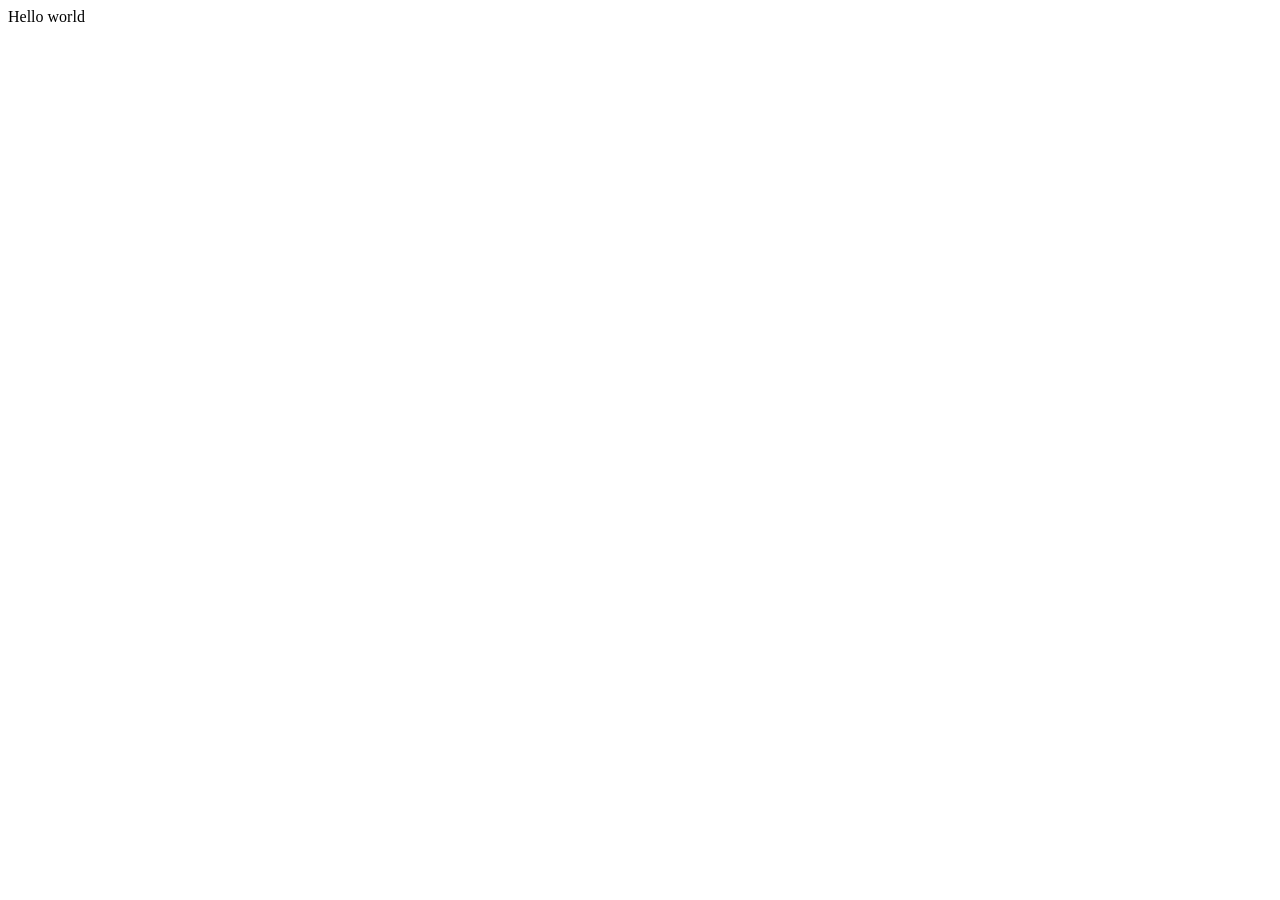
==== index.html @ 9839e1aa "Initial commit" ====
<!DOCTYPE html>
<html>

<head>
  <meta charset="utf-8">
  <meta name="viewport" content="width=device-width">
  <title>replit</title>
  <link href="style.css" rel="stylesheet" type="text/css" />
</head>

<body>
  Hello world
  <script src="script.js"></script>
</body>

</html>
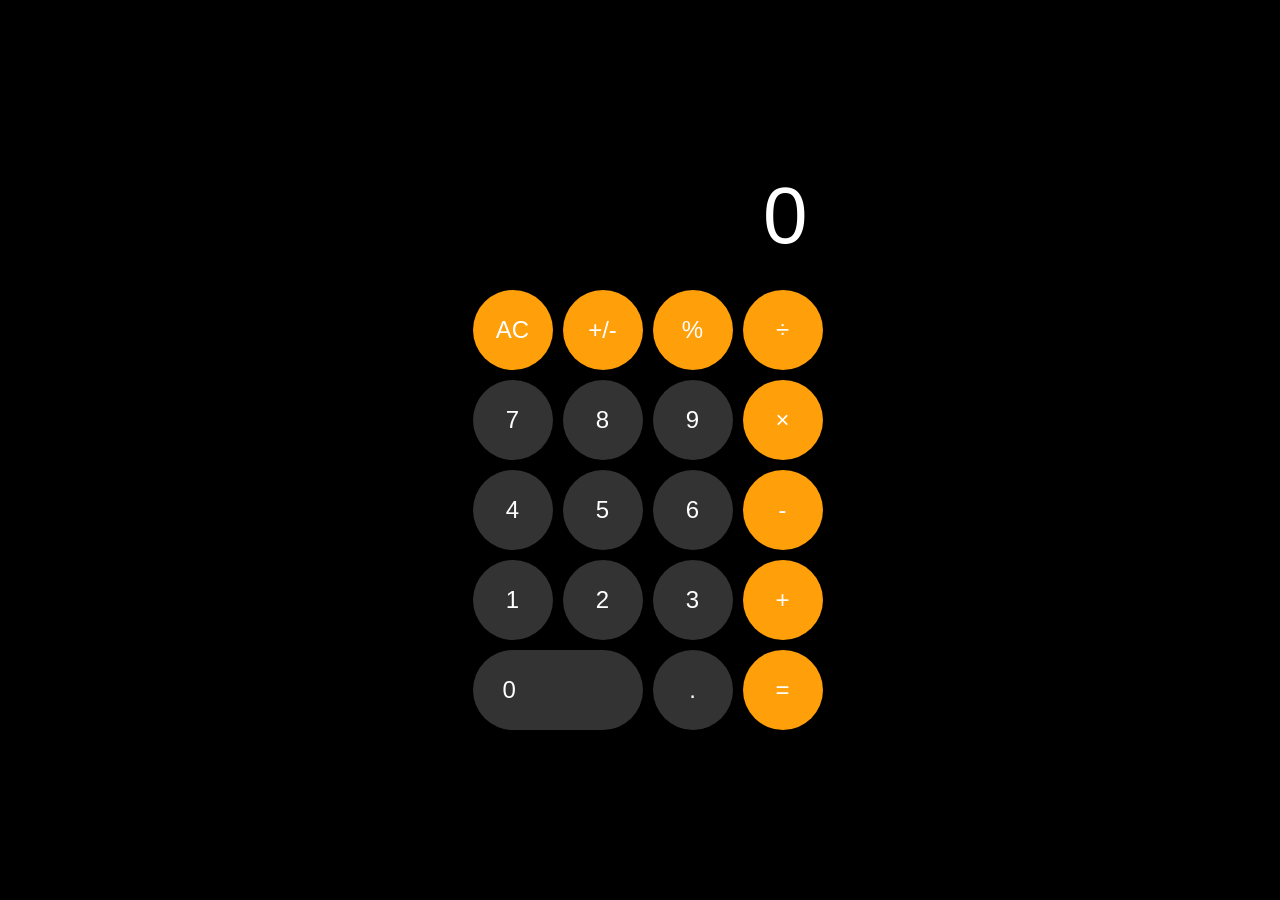
==== commit dcc1f40f: "Assistant checkpoint: Created calculator with styling and functionality Assistant generated file cha" ====
--- a/index.html
+++ b/index.html
@@ -1,16 +1,37 @@
+
 <!DOCTYPE html>
 <html>
-
 <head>
   <meta charset="utf-8">
   <meta name="viewport" content="width=device-width">
-  <title>replit</title>
+  <title>Calculator</title>
   <link href="style.css" rel="stylesheet" type="text/css" />
 </head>
-
 <body>
-  Hello world
+  <div class="calculator">
+    <div class="display">0</div>
+    <div class="buttons">
+      <button class="operator">AC</button>
+      <button class="operator">+/-</button>
+      <button class="operator">%</button>
+      <button class="operator">÷</button>
+      <button>7</button>
+      <button>8</button>
+      <button>9</button>
+      <button class="operator">×</button>
+      <button>4</button>
+      <button>5</button>
+      <button>6</button>
+      <button class="operator">-</button>
+      <button>1</button>
+      <button>2</button>
+      <button>3</button>
+      <button class="operator">+</button>
+      <button class="zero">0</button>
+      <button>.</button>
+      <button class="operator">=</button>
+    </div>
+  </div>
   <script src="script.js"></script>
 </body>
-
-</html>+</html>
--- a/style.css
+++ b/style.css
@@ -0,0 +1,62 @@
+
+* {
+  margin: 0;
+  padding: 0;
+  box-sizing: border-box;
+  font-family: Arial, sans-serif;
+}
+
+body {
+  display: flex;
+  justify-content: center;
+  align-items: center;
+  min-height: 100vh;
+  background: #000;
+}
+
+.calculator {
+  background: #000;
+  width: 100%;
+  max-width: 375px;
+  padding: 20px;
+}
+
+.display {
+  color: white;
+  text-align: right;
+  font-size: 80px;
+  margin-bottom: 20px;
+  min-height: 100px;
+  overflow: hidden;
+}
+
+.buttons {
+  display: grid;
+  grid-template-columns: repeat(4, 1fr);
+  gap: 10px;
+}
+
+button {
+  border: none;
+  outline: none;
+  background: #333;
+  color: white;
+  font-size: 24px;
+  padding: 20px;
+  border-radius: 50%;
+  cursor: pointer;
+  width: 80px;
+  height: 80px;
+}
+
+button.operator {
+  background: #ff9f0a;
+}
+
+button.zero {
+  grid-column: span 2;
+  width: 170px;
+  border-radius: 40px;
+  text-align: left;
+  padding-left: 30px;
+}
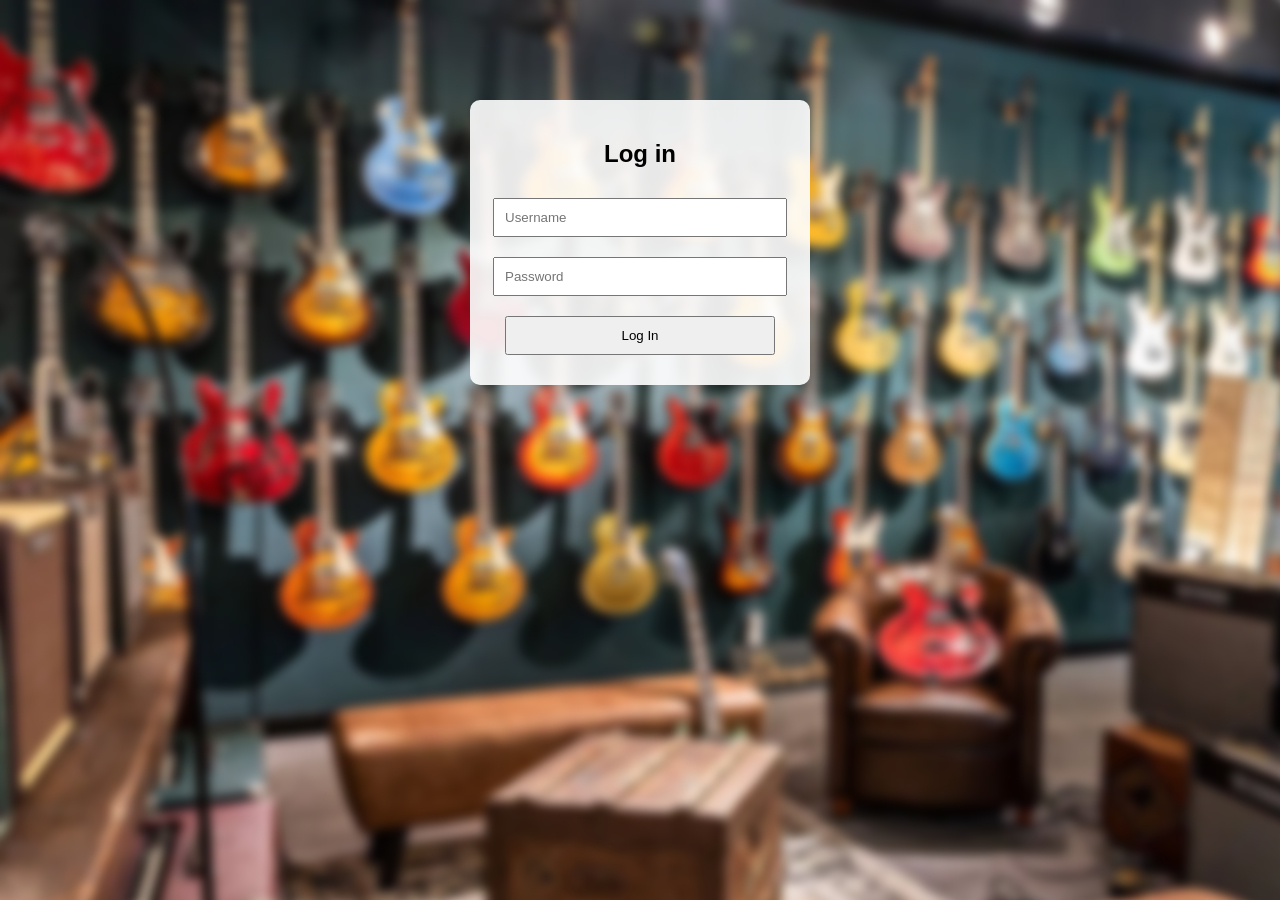
==== commit 2ed53232: "darbs" ====
--- a/index.html
+++ b/index.html
@@ -1,37 +1,18 @@
-
 <!DOCTYPE html>
-<html>
+<html lang="en">
 <head>
-  <meta charset="utf-8">
-  <meta name="viewport" content="width=device-width">
-  <title>Calculator</title>
-  <link href="style.css" rel="stylesheet" type="text/css" />
+  <meta charset="UTF-8">
+  <title>Log In - Markijs Guitars</title>
+  <link rel="stylesheet" href="style.css">
 </head>
-<body>
-  <div class="calculator">
-    <div class="display">0</div>
-    <div class="buttons">
-      <button class="operator">AC</button>
-      <button class="operator">+/-</button>
-      <button class="operator">%</button>
-      <button class="operator">÷</button>
-      <button>7</button>
-      <button>8</button>
-      <button>9</button>
-      <button class="operator">×</button>
-      <button>4</button>
-      <button>5</button>
-      <button>6</button>
-      <button class="operator">-</button>
-      <button>1</button>
-      <button>2</button>
-      <button>3</button>
-      <button class="operator">+</button>
-      <button class="zero">0</button>
-      <button>.</button>
-      <button class="operator">=</button>
-    </div>
+<body class="login-page">
+  <div class="login-box">
+    <h2>Log in</h2>
+    <form action="home.html">
+      <input type="text" placeholder="Username" required><br>
+      <input type="password" placeholder="Password" required><br>
+      <button type="submit">Log In</button>
+    </form>
   </div>
-  <script src="script.js"></script>
 </body>
-</html>
+</html> 
--- a/style.css
+++ b/style.css
@@ -1,62 +1,34 @@
 
-* {
+body {
+  font-family: Arial, sans-serif;
+  background-color: #f5f5f5;
+  text-align: center;
   margin: 0;
   padding: 0;
-  box-sizing: border-box;
-  font-family: Arial, sans-serif;
+  background-image: url('image.jpg');
 }
 
-body {
-  display: flex;
-  justify-content: center;
-  align-items: center;
-  min-height: 100vh;
-  background: #000;
+nav {
+  background-color: #8b6f20;
+  padding: 10px;
 }
 
-.calculator {
-  background: #000;
-  width: 100%;
-  max-width: 375px;
-  padding: 20px;
+nav a {
+  color: white;
+  margin: 0 10px;
+  text-decoration: none;
 }
 
-.display {
-  color: white;
-  text-align: right;
-  font-size: 80px;
-  margin-bottom: 20px;
-  min-height: 100px;
-  overflow: hidden;
+.login-box {
+  background-color: rgba(255, 255, 255, 0.9);
+  padding: 20px;
+  margin: 100px auto;
+  width: 300px;
+  border-radius: 10px;
 }
 
-.buttons {
-  display: grid;
-  grid-template-columns: repeat(4, 1fr);
-  gap: 10px;
-}
-
-button {
-  border: none;
-  outline: none;
-  background: #333;
-  color: white;
-  font-size: 24px;
-  padding: 20px;
-  border-radius: 50%;
-  cursor: pointer;
-  width: 80px;
-  height: 80px;
-}
-
-button.operator {
-  background: #ff9f0a;
-}
-
-button.zero {
-  grid-column: span 2;
-  width: 170px;
-  border-radius: 40px;
-  text-align: left;
-  padding-left: 30px;
-}
+input, button {
+  margin: 10px 0;
+  padding: 10px;
+  width: 90%;
+}
